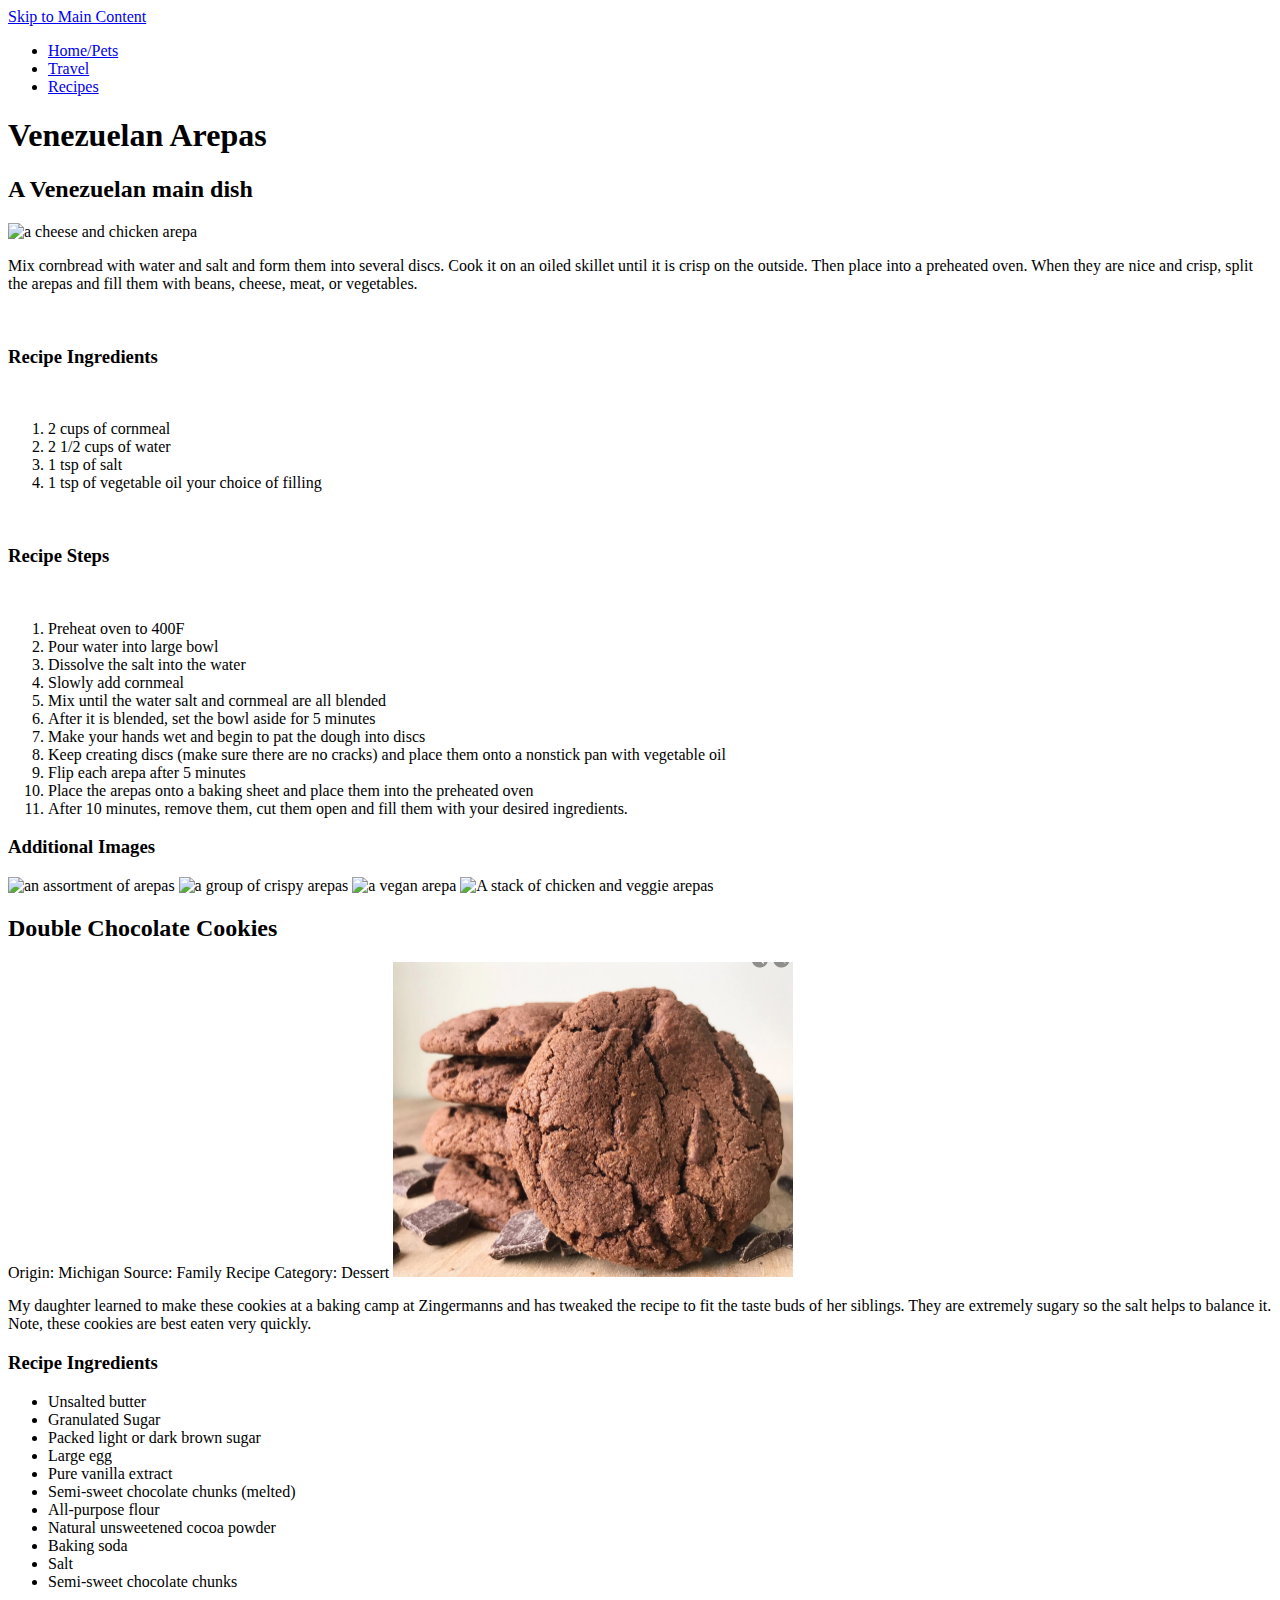
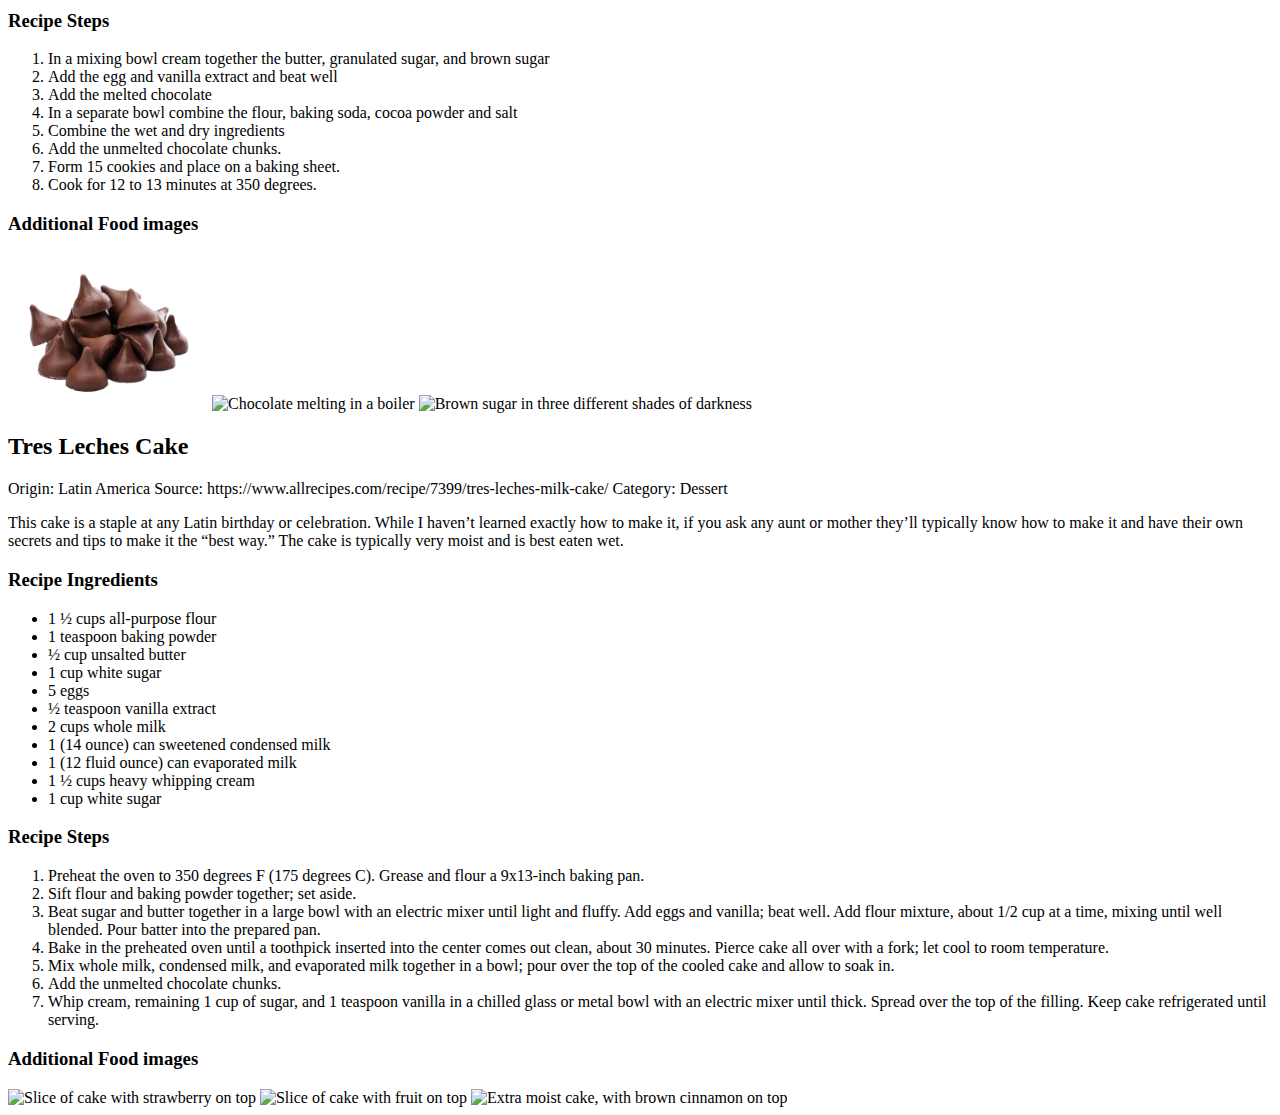
==== recipes.html @ eac0a446 "pushing html" ====
<!DOCTYPE html>
<html lang="en">
<head>
    <meta charset="UTF-8">
    <meta name="viewport" content="width=device-width, initial-scale=1.0">
    <title>Recipes</title>

</head>
<body>
    <a href = "#main"> Skip to Main Content</a>
    <nav>
        <ul>
            <li> <a href="index.html"> Home/Pets</a></li>
            <li> <a href="travel.html"> Travel</a></li>
            <li><a href="recipes.html"> Recipes</a></li>
        </ul>
    </nav>
    <main id = "main">
        <div>
            <h1>Venezuelan Arepas</h1>
            
            <h2>A Venezuelan main dish</h2>

            <img src="https://upload.wikimedia.org/wikipedia/commons/e/e8/Arepa_de_pabellon.jpg" 
            alt="a cheese and chicken arepa" width="400">

            <p>Mix cornbread with water and salt and form them into several discs. Cook it on an oiled skillet until it is crisp on the outside. Then place into a preheated oven. When they are nice and crisp, split the arepas and fill them with beans, cheese, meat, or vegetables.</p>
            <br>
            <h3>Recipe Ingredients</h3>
            <br>
            <ol>
                <li>2 cups of cornmeal</li>
                <li>2 1/2 cups of water</li>
                <li>1 tsp of salt</li>
                <li>1 tsp of vegetable oil your choice of filling</li>
            </ol>
            <br>
            <h3>Recipe Steps</h3>
            <br>
            <ol>
                <li>Preheat oven to 400F</li>
                <li>Pour water into large bowl</li>
                <li>Dissolve the salt into the water</li>
                <li>Slowly add cornmeal</li>
                <li>Mix until the water salt and cornmeal are all blended</li>
                <li>After it is blended, set the bowl aside for 5 minutes</li>
                <li>Make your hands wet and begin to pat the dough into discs</li>
                <li>Keep creating discs (make sure there are no cracks) and place them onto a nonstick pan with vegetable oil</li>
                <li>Flip each arepa after 5 minutes</li>
                <li>Place the arepas onto a baking sheet and place them into the preheated oven </li>
                <li>After 10 minutes, remove them, cut them open and fill them with your desired ingredients.
                </li>
            </ol>

            <h3>Additional Images</h3>

            <img src="https://elavegan.com/wp-content/uploads/2023/04/6-arepas-on-wooden-board-with-healthy-fillings-500x500.jpg"
            alt="an assortment of arepas" width = "200">

            <img src="https://www.sidechef.com/recipe/ae5a2ce3-81cc-4147-9f7f-350aa9fd4e50.jpeg?d=1408x1120"
            alt="a group of crispy arepas" width = "200">

            <img src="https://www.cookshideout.com/wp-content/uploads/2020/02/Venezuelan-Vegan-Arepa-FI.jpg"
            alt="a vegan arepa" width = "200">

            <img src="https://www.panningtheglobe.com/wp-content/uploads/2014/03/arepas-sm-file.jpg"
            alt="A stack of chicken and veggie arepas" width = "200"
            >

        </div>

        <div>
             <h2>Double Chocolate Cookies</h2>
        <span>Origin: Michigan</span>
        <span>Source: Family Recipe</span>
        <span>Category: Dessert</span>

        <img src="images/double_chocolate_cookies.png" width = "400" alt="">
        <p>My daughter learned to make these cookies at a baking camp at Zingermanns and has tweaked the recipe to fit the taste buds of her siblings.  They are extremely sugary so the salt helps to balance it.  Note, these cookies are best eaten very quickly.</p>
        <h3>Recipe Ingredients</h3>
        <ul>
            <li>Unsalted butter</li>
            <li>Granulated Sugar</li>
            <li>Packed light or dark brown sugar</li>
            <li>Large egg</li>
            <li>Pure vanilla extract</li>
            <li>Semi-sweet chocolate chunks (melted)</li>
            <li>All-purpose flour</li>
            <li>Natural unsweetened cocoa powder</li>
            <li>Baking soda</li>
            <li>Salt</li>
            <li>Semi-sweet chocolate chunks</li>
        </ul>

        <h3>Recipe Steps</h3> 
        <ol>
            <li>In a mixing bowl cream together the butter, granulated sugar, and brown sugar</li>
            <li>Add the egg and vanilla extract and beat well</li>
            <li>Add the melted chocolate</li>
            <li>In a separate bowl combine the flour, baking soda, cocoa powder and salt</li>
            <li>Combine the wet and dry ingredients</li>
            <li>Add the unmelted chocolate chunks.</li> 
            <li>Form 15 cookies and place on a baking sheet.</li>
            <li>Cook for 12 to 13 minutes at 350 degrees.</li>
        </ol>

        <h3>Additional Food images</h3>
        <img src="images/double_chocolate_chips.png" width = "200" alt="A small pile of chocolate chips">
        <img src="https://images.immediate.co.uk/production/volatile/sites/30/2020/08/chocolate-d9ba778.jpg?quality=90&webp=true&resize=600,545" width = "200" alt="Chocolate melting in a boiler">
        <img src="https://upload.wikimedia.org/wikipedia/commons/8/82/Brown_sugar_examples.JPG" width = "200" alt="Brown sugar in three different shades of darkness">

        <!-- Colleen van Lent -->

        </div>
        <div>
             <h2>Tres Leches Cake</h2>
        <span>Origin: Latin America</span>
        <span>Source: https://www.allrecipes.com/recipe/7399/tres-leches-milk-cake/</span>
        <span>Category: Dessert</span>

        <img src="https://www.theplazarestaurant.com/wp-content/uploads/2019/07/tres-leches-cake-66-200x300.jpg" width = "400" alt="">
        <p>This cake is a staple at any Latin birthday or celebration. While I haven’t learned exactly how to make it, if you ask any aunt or mother they’ll typically know how to make it and have their own secrets and tips to make it the “best way.” The cake is typically very moist and is best eaten wet.
        </p>
        <h3>Recipe Ingredients</h3>
        <ul>
            <li>1 ½ cups all-purpose flour</li>
            <li>1 teaspoon baking powder</li>
            <li>½ cup unsalted butter</li>
            <li>1 cup white sugar</li>
            <li>5 eggs</li>
            <li>½ teaspoon vanilla extract</li>
            <li>2 cups whole milk</li>
            <li>1 (14 ounce) can sweetened condensed milk</li>
            <li>1 (12 fluid ounce) can evaporated milk</li>
            <li>1 ½ cups heavy whipping cream</li>
            <li>1 cup white sugar</li>
        </ul>

        <h3>Recipe Steps</h3> 
        <ol>
            <li>Preheat the oven to 350 degrees F (175 degrees C). Grease and flour a 9x13-inch baking pan.
</li>
            <li>Sift flour and baking powder together; set aside.</li>
            <li>Beat sugar and butter together in a large bowl with an electric mixer until light and fluffy. Add eggs and vanilla; beat well. Add flour mixture, about 1/2 cup at a time, mixing until well blended. Pour batter into the prepared pan.</li>
            <li>Bake in the preheated oven until a toothpick inserted into the center comes out clean, about 30 minutes. Pierce cake all over with a fork; let cool to room temperature.</li>
            <li>Mix whole milk, condensed milk, and evaporated milk together in a bowl; pour over the top of the cooled cake and allow to soak in.</li>
            <li>Add the unmelted chocolate chunks.</li> 
            <li>Whip cream, remaining 1 cup of sugar, and 1 teaspoon vanilla in a chilled glass or metal bowl with an electric mixer until thick. Spread over the top of the filling. Keep cake refrigerated until serving.</li>
        </ol>

        <h3>Additional Food images</h3>
        <img src="https://www.196flavors.com/wp-content/uploads/2013/01/tres-leches-cake-FP2.jpg" width = "200" alt="Slice of cake with strawberry on top">
        <img src="https://encrypted-tbn0.gstatic.com/images?q=tbn:ANd9GcRpmG69UhbyStQFwuzJ3XPUB60WUZeDjj9D4l8SPoukMstMoB36o1zmYdwrQ3xAZ8RPa4M&usqp=CAU" width = "200" alt="Slice of cake with fruit on top">
        <img src="https://encrypted-tbn0.gstatic.com/images?q=tbn:ANd9GcQKcp69Ep9IHzRffbGNRVEcknVMztm2FOwpOR3-oDGP8C2MjvZ-G0qBiNs-HffODL62Pso&usqp=CAU" width = "200" alt="Extra moist cake, with brown cinnamon on top">

        </div>
        <div></div>
        <div></div>

    </main>
</body>
</html>
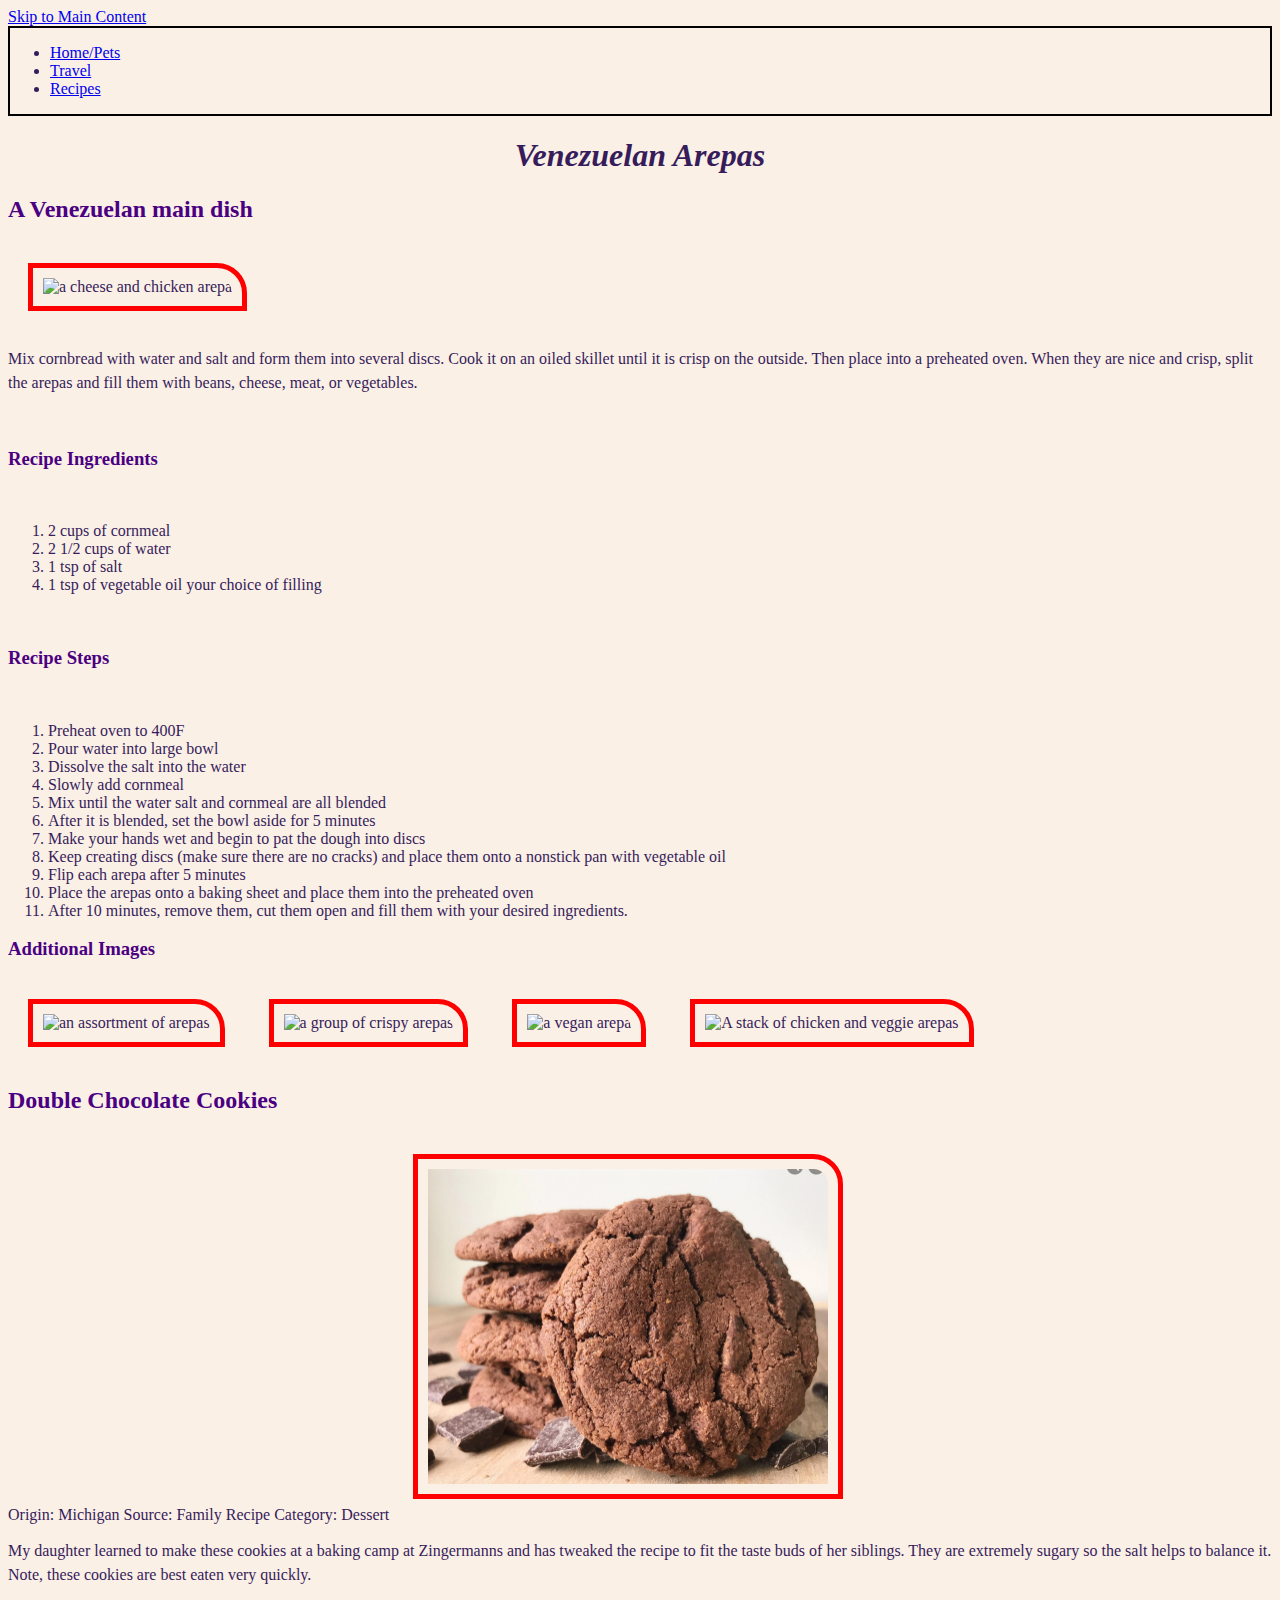
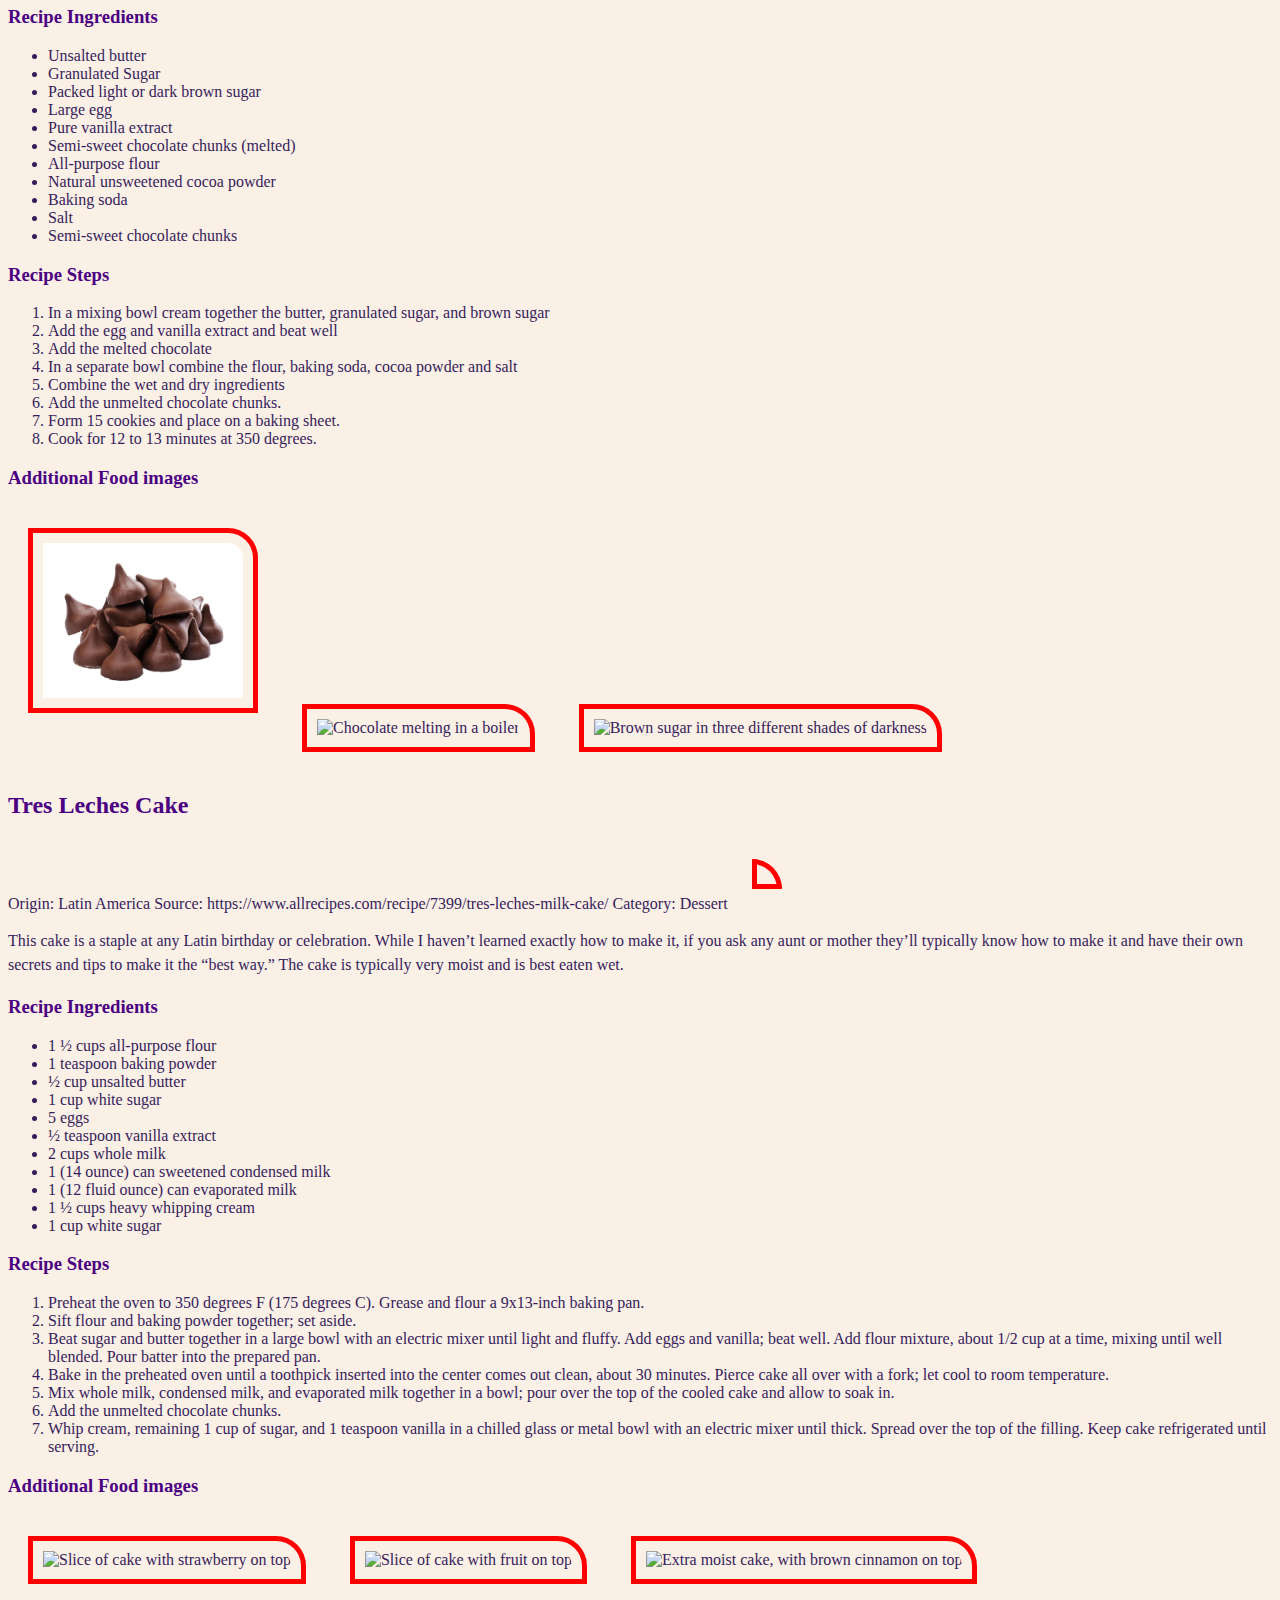
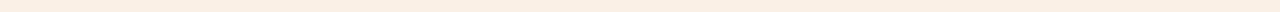
==== commit b42d58cc: "css apply" ====
--- a/recipes.html
+++ b/recipes.html
@@ -3,6 +3,7 @@
 <head>
     <meta charset="UTF-8">
     <meta name="viewport" content="width=device-width, initial-scale=1.0">
+    <link rel="stylesheet" type="text/css" href="css/style.css">
     <title>Recipes</title>
 
 </head>
--- a/css/style.css
+++ b/css/style.css
@@ -0,0 +1,67 @@
+body {
+  background-color: linen;
+  color: #371c5b;
+}
+
+h1 {
+  font-family: Brush Script MT, Brush Script Std, cursive;
+  font-size: 30;
+  font-style: italic;
+  text-align: center;
+}
+
+h2, h3 {
+  font-family: Comic Sans MS, Comic Sans, cursive;
+  font-size: 20;
+  color: indigo;
+}
+
+p {
+  line-height: 1.5;
+}
+
+img {
+  border: 5px solid red;
+  padding: 10px;
+  margin: 20px;
+  border-top-right-radius: 30px;
+}
+
+list {
+  display: inline-block;
+  margin-left: 50px;
+}
+
+nav{
+  border: 2px solid black;
+}
+
+/* Media query for screens smaller than 768px (e.g., mobile devices) */
+@media (max-width: 768px) {
+  body {
+    font-size: 16px;
+  }
+  
+  h1 {
+    font-size: 24px;
+  }
+  
+  h2, h3 {
+    font-size: 18px;
+  }
+  
+  img {
+    border: 3px solid red;
+    padding: 5px;
+    margin: 10px;
+  }
+  
+  list {
+    display: block;
+    margin-left: 0;
+  }
+  
+  nav {
+    border: 1px solid black;
+  }
+}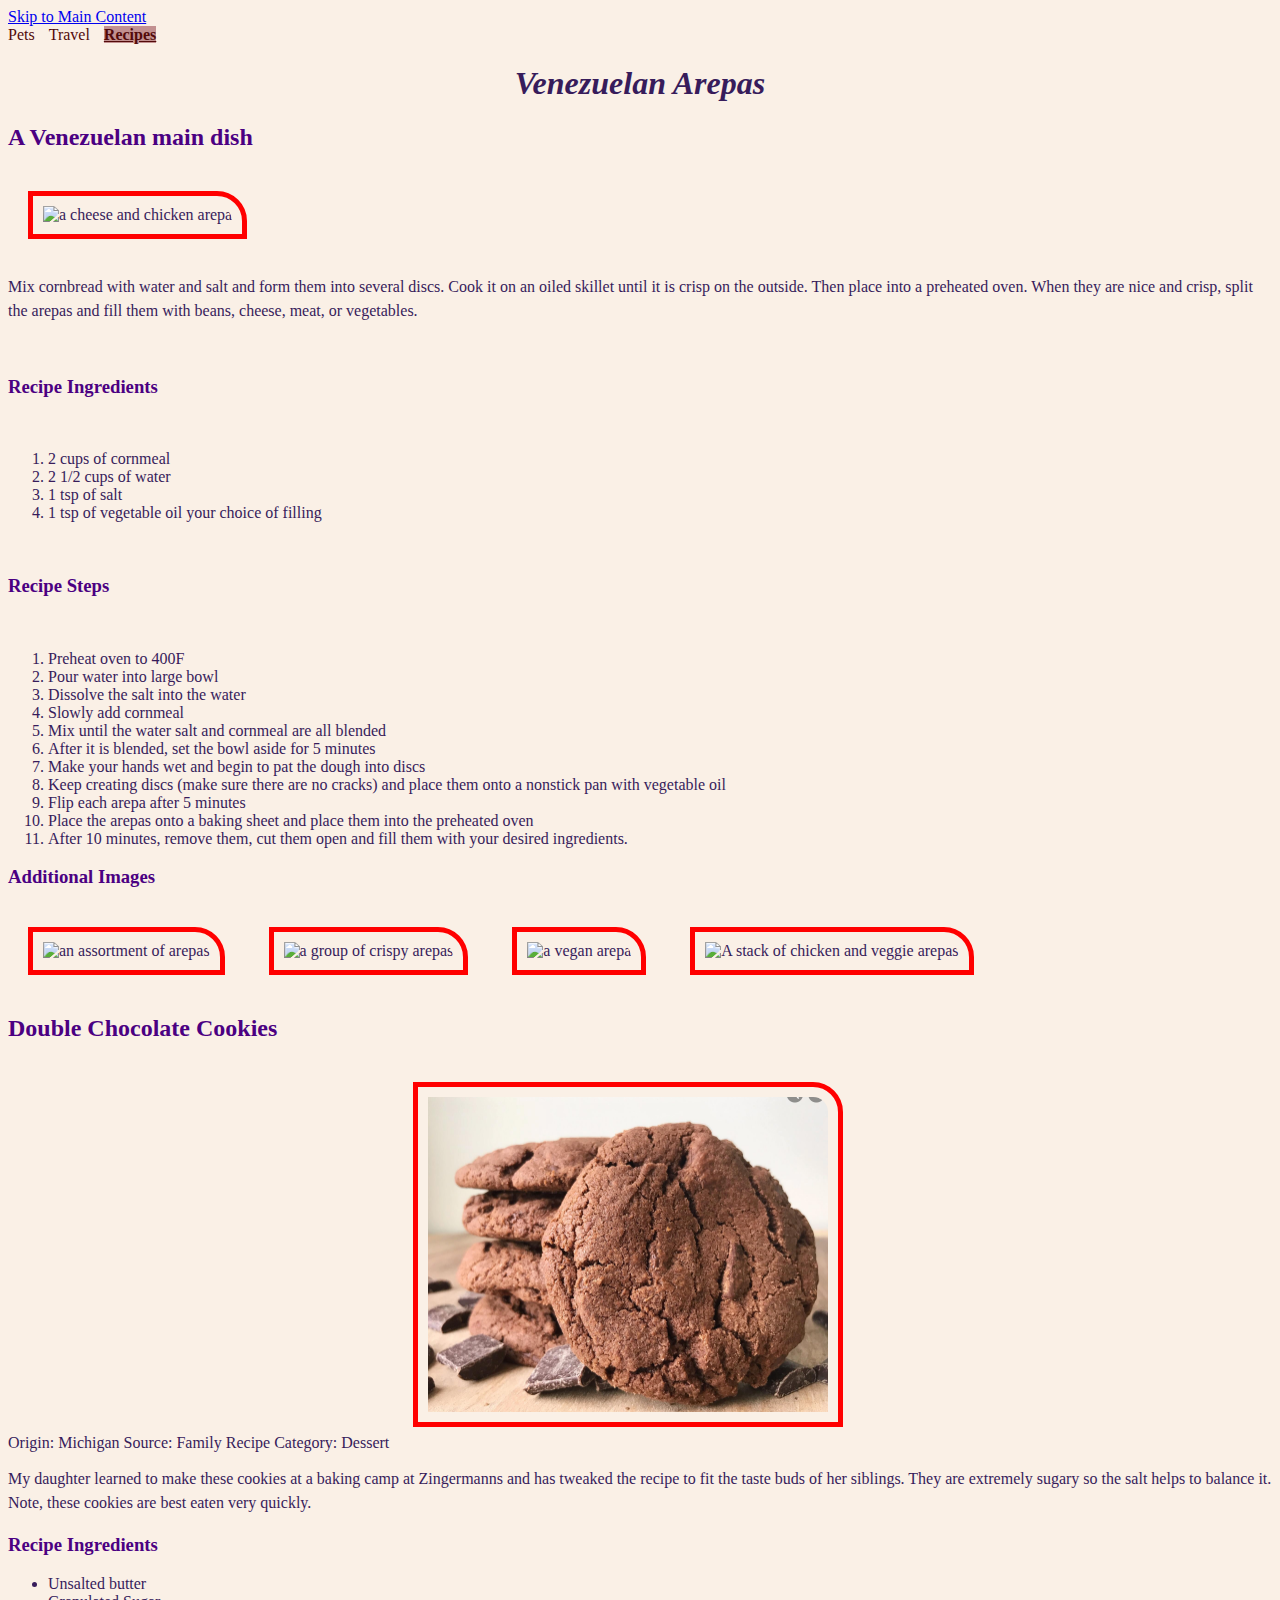
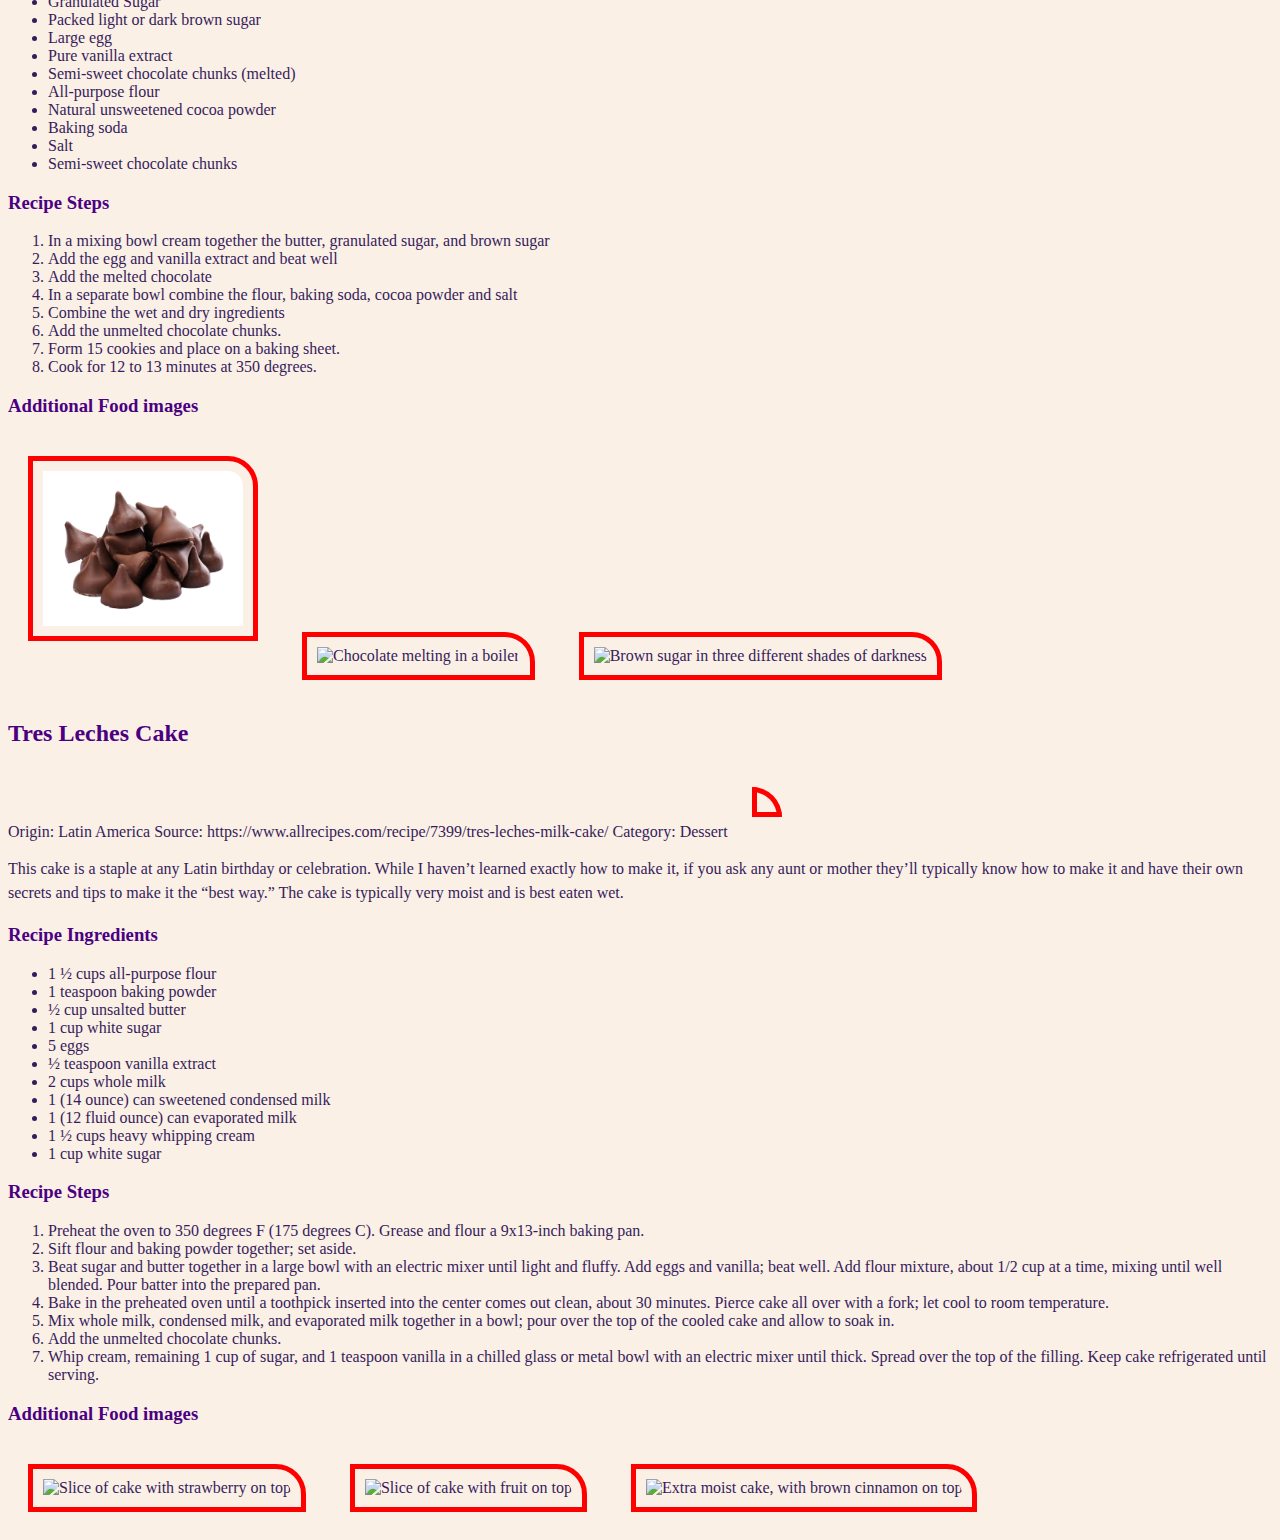
==== commit dca39279: "navbar" ====
--- a/recipes.html
+++ b/recipes.html
@@ -8,12 +8,13 @@
 
 </head>
 <body>
-    <a href = "#main"> Skip to Main Content</a>
+    
+    <a href="#main" id="skip">Skip to Main Content</a>
     <nav>
         <ul>
-            <li> <a href="index.html"> Home/Pets</a></li>
+            <li> <a href="index.html"> Pets</a></li>
             <li> <a href="travel.html"> Travel</a></li>
-            <li><a href="recipes.html"> Recipes</a></li>
+            <li><a href="recipes.html" class="active"> Recipes</a></li>
         </ul>
     </nav>
     <main id = "main">
--- a/css/style.css
+++ b/css/style.css
@@ -32,8 +32,31 @@
   margin-left: 50px;
 }
 
-nav{
-  border: 2px solid black;
+nav {
+  color: #530a0a;
+}
+
+nav ul {
+  list-style: none;
+  padding: 0;
+  margin: 0;
+}
+
+nav li {
+  display: inline;
+  margin-right: 10px;
+}
+
+nav a {
+  text-decoration: none;
+  color: #530a0a;
+}
+
+/* Style for the active link */
+nav a.active {
+  background-color: #c29090;
+  font-weight: bold;
+  text-decoration: underline;
 }
 
 /* Media query for screens smaller than 768px (e.g., mobile devices) */
@@ -63,5 +86,10 @@
   
   nav {
     border: 1px solid black;
+
   }
+
+  #skip {
+    display: none;
+}
 }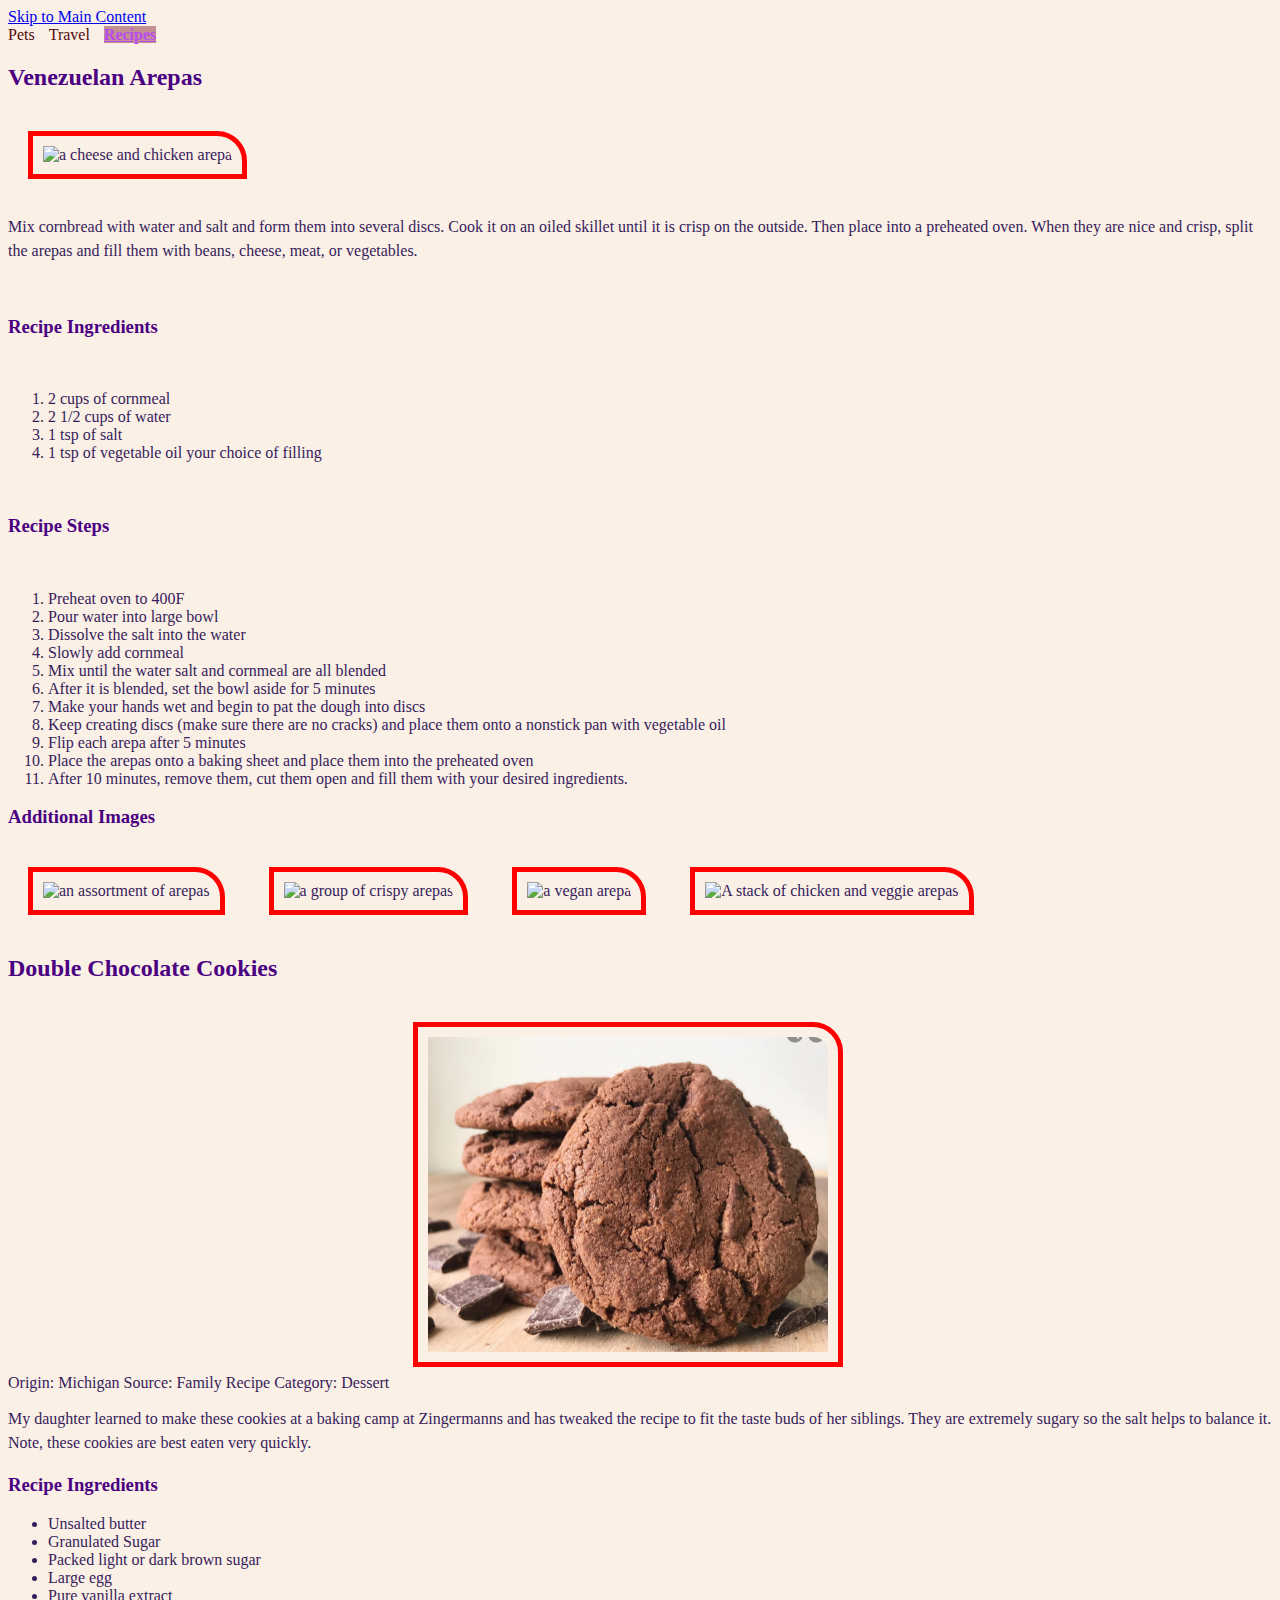
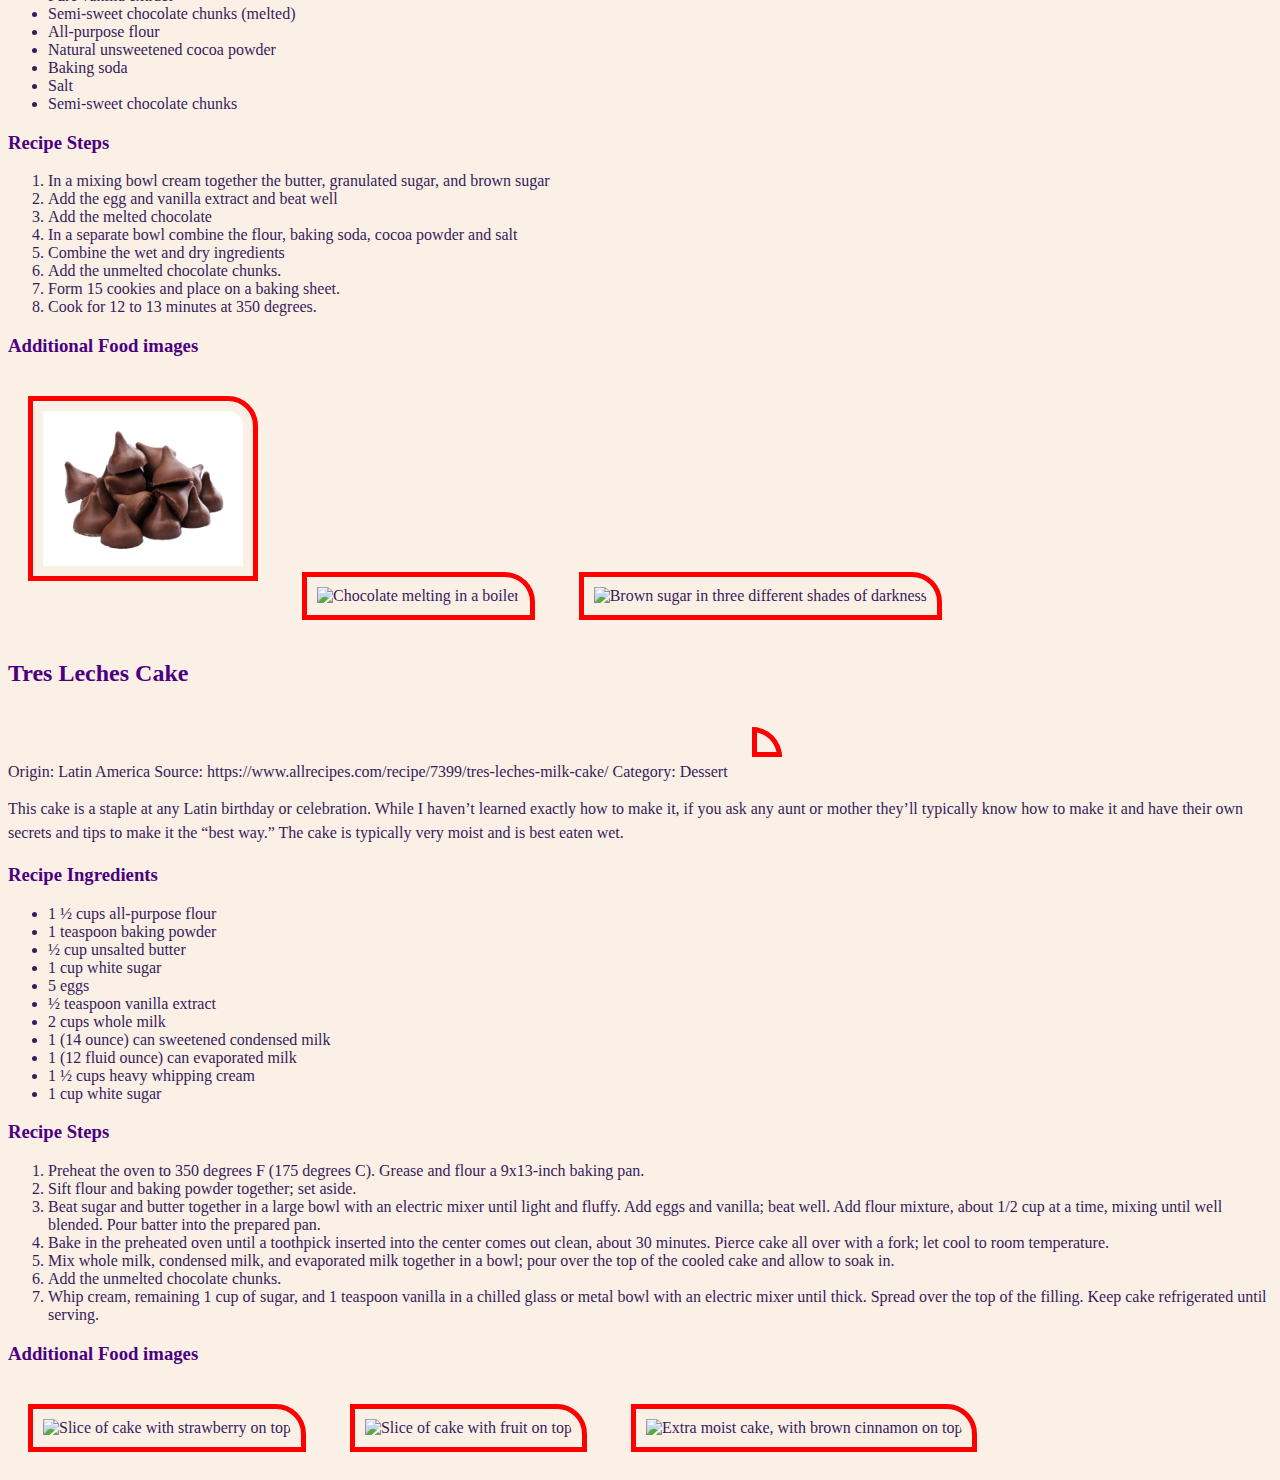
==== commit 1bd1cfcc: "push" ====
--- a/recipes.html
+++ b/recipes.html
@@ -19,9 +19,8 @@
     </nav>
     <main id = "main">
         <div>
-            <h1>Venezuelan Arepas</h1>
+            <h2>Venezuelan Arepas</h2>
             
-            <h2>A Venezuelan main dish</h2>
 
             <img src="https://upload.wikimedia.org/wikipedia/commons/e/e8/Arepa_de_pabellon.jpg" 
             alt="a cheese and chicken arepa" width="400">
--- a/css/style.css
+++ b/css/style.css
@@ -33,7 +33,7 @@
 }
 
 nav {
-  color: #530a0a;
+  color: #ff0000;
 }
 
 nav ul {
@@ -57,6 +57,7 @@
   background-color: #c29090;
   font-weight: bold;
   text-decoration: underline;
+  color: #ba4bee;
 }
 
 /* Media query for screens smaller than 768px (e.g., mobile devices) */
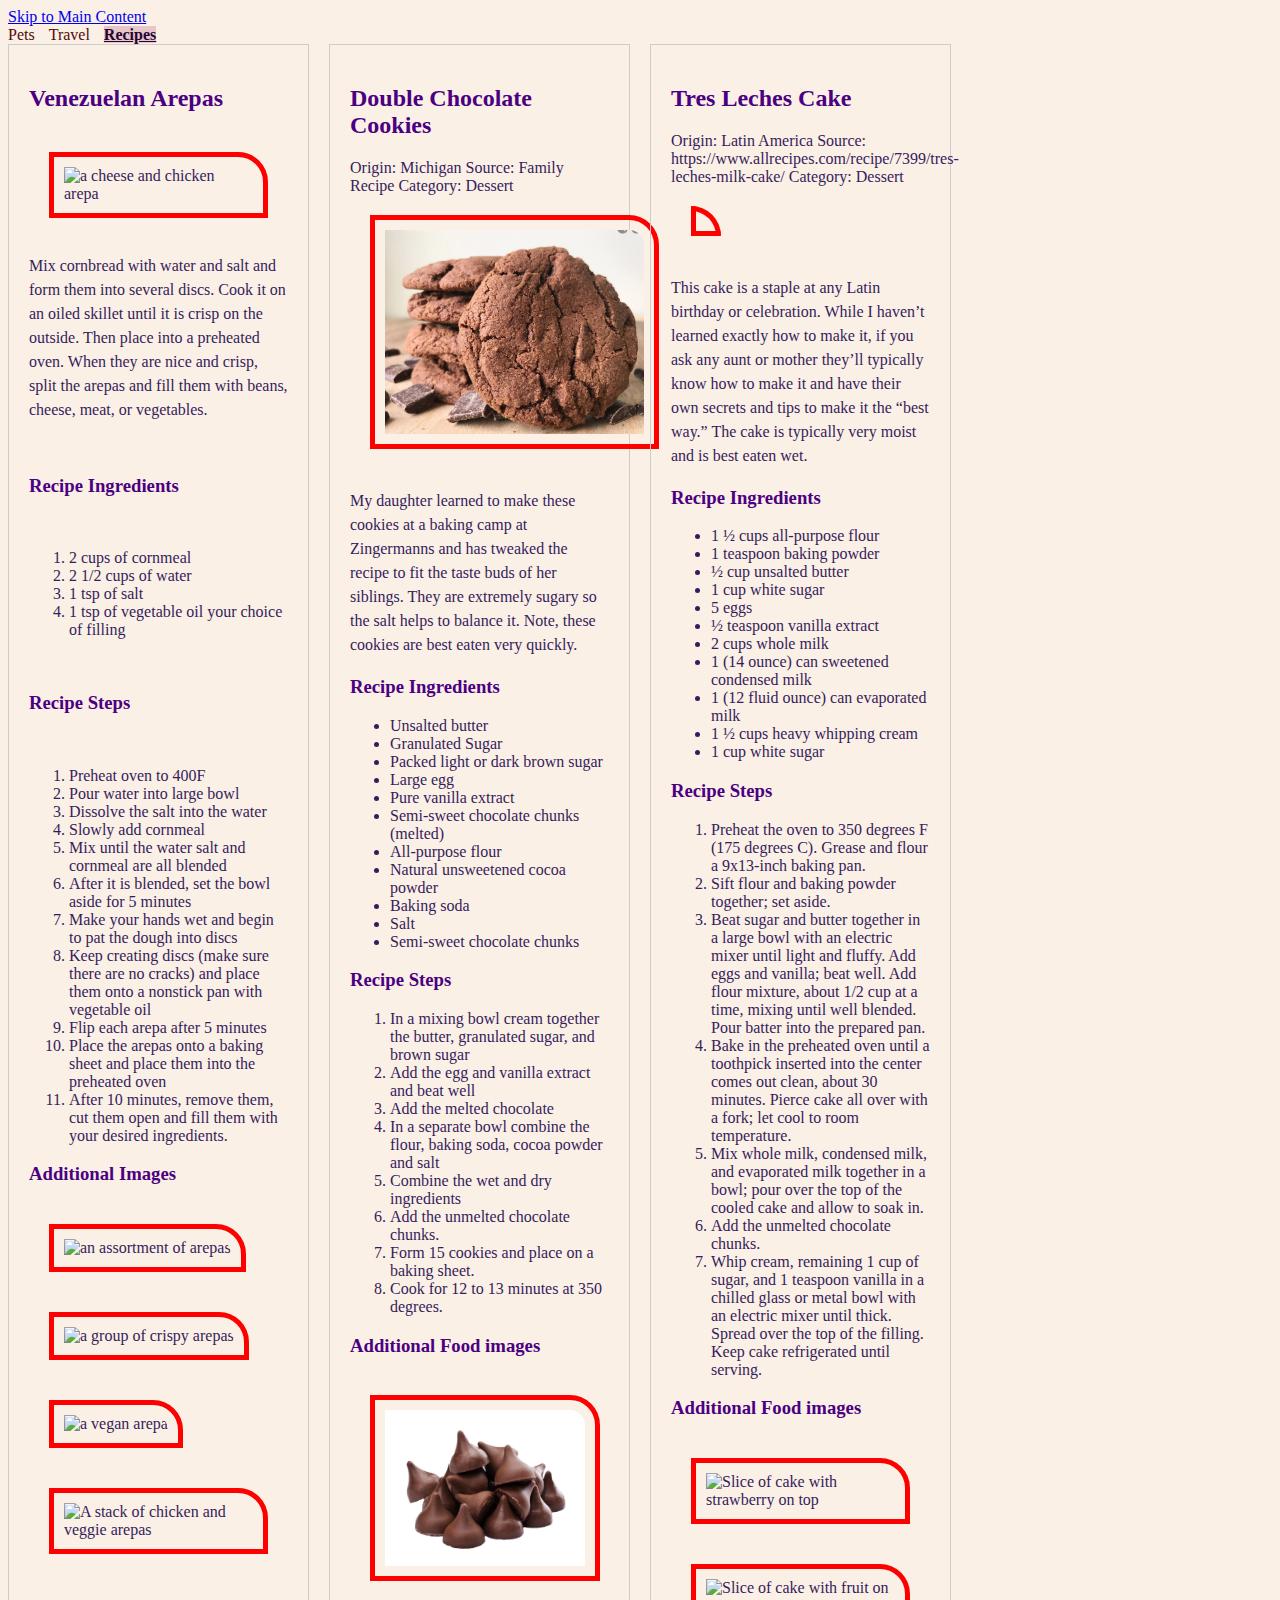
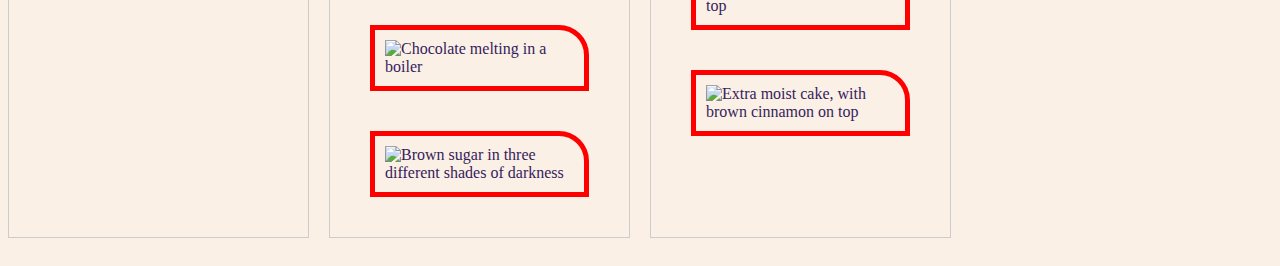
==== commit ce64dbee: "animate" ====
--- a/recipes.html
+++ b/recipes.html
@@ -18,7 +18,7 @@
         </ul>
     </nav>
     <main id = "main">
-        <div>
+        <div class="profile">
             <h2>Venezuelan Arepas</h2>
             
 
@@ -70,7 +70,7 @@
 
         </div>
 
-        <div>
+        <div class="profile">
              <h2>Double Chocolate Cookies</h2>
         <span>Origin: Michigan</span>
         <span>Source: Family Recipe</span>
@@ -113,7 +113,7 @@
         <!-- Colleen van Lent -->
 
         </div>
-        <div>
+        <div class="profile">
              <h2>Tres Leches Cake</h2>
         <span>Origin: Latin America</span>
         <span>Source: https://www.allrecipes.com/recipe/7399/tres-leches-milk-cake/</span>
--- a/css/style.css
+++ b/css/style.css
@@ -1,6 +1,22 @@
 body {
   background-color: linen;
   color: #371c5b;
+}
+
+main {
+  display: grid;
+  grid-template-columns: repeat(auto-fill, minmax(300px, 1fr));
+  gap: 20px;
+}
+
+.profile {
+  border: 1px solid #ccc;
+  padding: 20px;
+}
+
+.profile img {
+  max-width: 100%;
+  height: auto;
 }
 
 h1 {
@@ -14,7 +30,11 @@
   font-family: Comic Sans MS, Comic Sans, cursive;
   font-size: 20;
   color: indigo;
+  position:relative;
+  animation:animatetop 0.4s
 }
+
+@keyframes animatetop{from{top:-300px;opacity:0}to{top:0;opacity:1}}
 
 p {
   line-height: 1.5;
@@ -54,10 +74,10 @@
 
 /* Style for the active link */
 nav a.active {
-  background-color: #c29090;
+  background-color: #e6c6c6;
   font-weight: bold;
   text-decoration: underline;
-  color: #ba4bee;
+  color: #240433;
 }
 
 /* Media query for screens smaller than 768px (e.g., mobile devices) */
